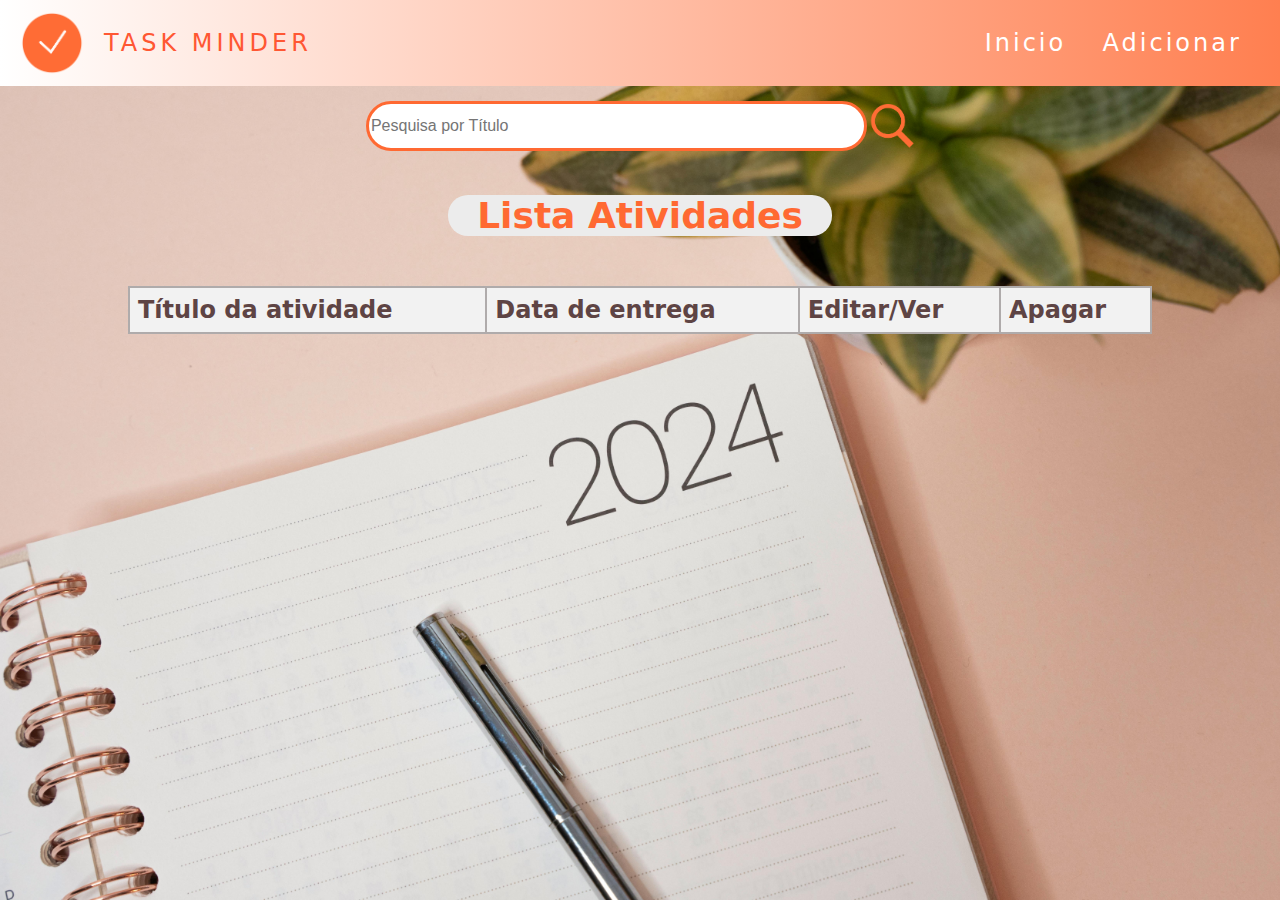
==== editar.html @ c5682b9c "Add files via upload" ====
<!DOCTYPE html>
<html lang="pt-BR">

<head>
    <meta charset="UTF-8">
    <meta name="viewport" content="width=device-width, initial-scale=1.0">
    <link rel="stylesheet" href="style.css">
    <script src="script.js" defer></script>

    <title>Editar Atividades</title>
</head>

<body>

    <!--Área da navbar-->
    <header>
        <nav>

            <div class="logo-container">
                <img class="logo" src="imagens/logo.png" alt="logo" title="logo">
                <a class="logo1" class="all_link">Task Minder</a>
            </div>
            <ul class="nav-list">
                <li><a class="nav-link" href="index.html">Inicio</a></li>
                <li><a class="nav-link" href="cadastro.html">Adicionar</a></li>
            </ul>
        </nav>
    </header>

    <main>
        <!--Corpo da página-->
        <center>
            <div class="Titulo">
                <h2>Editar Atividades</h2>
            </div>
        </center>


        <!--Container com formulário de editar-->
        <div id="container">
            <div id="container-form">
                <form id="atividade_form">
                    <label for="atividade">Titulo Atividade</label>
                    <input type="text" id="nome-atividade" placeholder="Título da atividade" required>
                    <br>
                    <label for="atividade">Data de entrega</label>
                    <input type="date" id="data-atividade" required>

                    <p>Descrição</p>
                    <textarea id="descricao" required></textarea>
                    <br>
                    <button class="botao" type="submit">Atualizar</button>
                </form>
            </div>
        </div>

    </main>
</body>

</html>
---- style.css ----
/*Todas as páginas*/

body {
    width: 100%;
    height: 100vh;
    margin: 0;
    font-family: system-ui, -apple-system, BlinkMacSystemFont, 'Segoe UI', Roboto, Oxygen, Ubuntu, Cantarell, 'Open Sans', 'Helvetica Neue', sans-serif;
    font-size: 24px;
    background-color: #ececec;
    background-size: 100%;
    opacity: 0;
    transition: opacity 0.7s ease-in-out;
    background-image: url('fundo/fundo.jpg');
    background-repeat: no-repeat;
    background-size: cover; 
}

body.loaded {
    opacity: 1;
}

nav {
    display: flex;
    align-items: center;
    font-family: system-ui, -apple-system, BlinkMacSystemFont, 'Segoe UI', Roboto, Oxygen, Ubuntu, Cantarell, 'Open Sans', 'Helvetica Neue', sans-serif;
    background-image: linear-gradient(to right, #FFFFFF, #FF7F50);
    height: 9.5vh;
    padding: 0 20px;
}

.logo-container {
    display: flex;
    align-items: center;
    margin-right: auto;
}

.logo {
    width: 64px;
    height: 64px;
    max-width: 80px;
    max-height: 80px;
    padding: 0;
    margin: 0;
}

.logo1 {
    font-size: 24px;
    text-transform: uppercase;
    letter-spacing: 4px;
    color: #FF5733;
    text-decoration: none;
    margin-left: 20px;
}

.nav-list {
    list-style: none;
    display: flex;
    justify-content: space-around;
    flex-grow: 0.1;
    margin: 0;
    padding: 0;
}

.nav-list li {
    letter-spacing: 3px;
    margin: 0;
}

.nav-link {
    color: #ffffff;
    text-decoration: none;
    transition: 0.3s;
}

.nav-link:hover {
    opacity: 0.7;
}

#videoBack {
    position: fixed;
    right: 0;
    bottom: 0;
    min-height: 100%;
    min-width: 100%;
    z-index: -1;
}

.Titulo{
    width: 30%;
    height: 10%;
    max-width: 500px;
    min-width: 200px;
    text-align: center;
    color: #ff8000;
    z-index: 0;
    background-color: #ececec;  
    border-radius: 20px;
}

.Titulo h2{
    color: #ff6932;
}



/*Página de cadastro e edição*/


.container {
    width: 100%;
    margin: 0 auto;
    display: flex;
    align-items: center;
    justify-content: center;
}

#container {
    width: 100%;
    height: 70%;
    display: flex;
    align-items: center;
    justify-content: center;
    margin-top: 3%;
}

#container-form {
    width: 40%;
    height: 90%;
    min-width: 450px;
    min-height: 500px;
    background-color: #FFCC99;
    border-radius: 10px;
    z-index: 0;
}

#atividade-form {
    display: flex;
    align-items: center;
    justify-content: center;
    flex-direction: column;
    padding-top: 3%;
}

#atividade_form {
    display: flex;
    align-items: center;
    justify-content: center;
    flex-direction: column;
    padding-top: 3%;
}

input {
    width: 50%;
    height: 40%;
    min-height: 40px;
    min-width: 100px;
    max-width: 400px;
    max-height: 340px;
    font-size: 16px;
    border-radius: 20px;
    border: solid #ff6932 3px;
}

textarea {
    width: 50%;
    height: 40%;
    max-height: 100px;
    max-width: 400px;
    min-height: 100px;
    min-width: 300px;
    font-family: Arial, Helvetica, sans-serif;
    border-radius: 10px;
    border: solid #fc6731 3px;
}

.botao {
    width: 20%;
    height: 10%;
    min-width: 100px;
    min-height: 50px;
    font-size: 18px;
    padding: 5px 10px;
    transition: background-color 1s ease;
    cursor: pointer;
    border-radius: 10px;
    background-color: #FF5733;
    color: white;
    border: none;
}

button:hover {
    background-color: rgb(251, 251, 251);
    color: rgb(0, 0, 0);
}


/*Página principal*/

#pesquisa_container {
    width: 98.68%;
    display: flex; 
    justify-content: center; 
    align-items: center; 
    padding: 10px;
}

#pesquisa_form{
    width: 100%;
    display: flex;
    align-items: center;
    justify-content: center;
    padding: 5px;
}

#pesquisar {
    height: 30%; 
    width: 40%; 
    min-height: 50px;
    min-width: 300px;
    max-width: 1000px;
    font-size: 16px;
    border-radius: 25px;
    border: solid #ff6932 3px;
    box-sizing: border-box; 
}

#pesquisa_container button {
    background-color: transparent;
    border: none;
    cursor: pointer;
    padding: 0; 
    display: flex; 
    align-items: center; /
}

.lupa {
    width: 50px; 
    height: 50px; 
    transition: opacity 0.5s ease;
}

.lupa:hover{
    opacity: 0.7;
}


table {
    width: 80%;
    border-collapse: collapse;
    margin-top: 20px;
    
}

table, th, td {
    border: 2px solid #afabab;
    color: #5e4444;
    text-align: center;
   
}

th, td {
    padding: 8px;
    text-align: left;
}

th {
    background-color: #f2f2f2;
    border: solid #afabab 2px;
    
}

td {
    border: solid #afabab 2px;
    background-color: #f2f2f2;
    
}

.all_link {
    background-color: transparent;
    cursor: pointer;
    transition: transform 0.8s ease;
}

.all_link:hover {
    transform: scale(1.1);
}

.visivel {
    opacity: 1;
    transition: opacity 1s ease-in-out;
}

.oculto{
    opacity: 0;
}
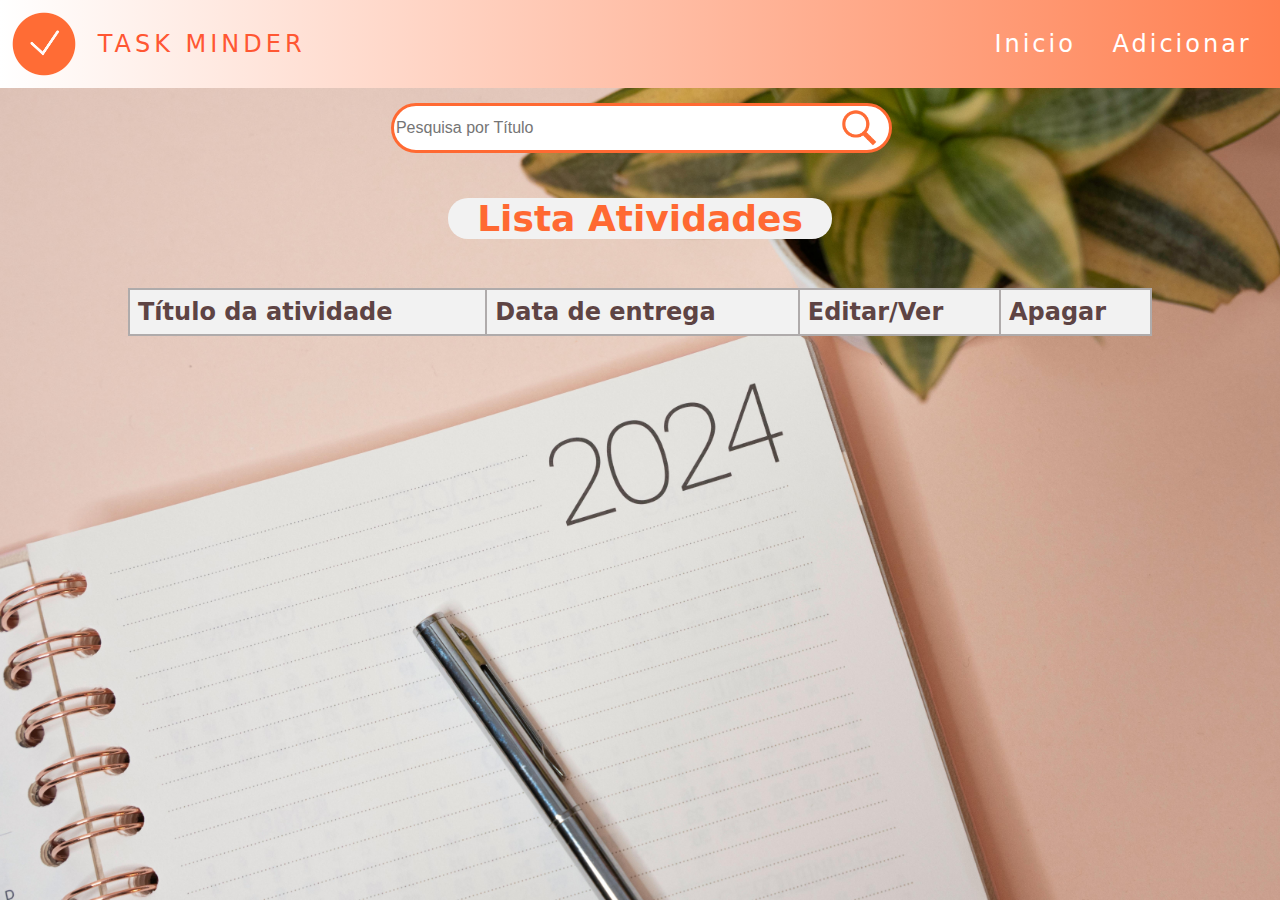
==== commit e0c5b0cd: "Add files via upload" ====
--- a/editar.html
+++ b/editar.html
@@ -15,7 +15,6 @@
     <!--Área da navbar-->
     <header>
         <nav>
-
             <div class="logo-container">
                 <img class="logo" src="imagens/logo.png" alt="logo" title="logo">
                 <a class="logo1" class="all_link">Task Minder</a>
--- a/style.css
+++ b/style.css
@@ -13,19 +13,22 @@
     background-image: url('fundo/fundo.jpg');
     background-repeat: no-repeat;
     background-size: cover; 
+    z-index: 0;
 }
 
 body.loaded {
     opacity: 1;
 }
 
+/* Estilo da barra de navegação */
 nav {
     display: flex;
     align-items: center;
     font-family: system-ui, -apple-system, BlinkMacSystemFont, 'Segoe UI', Roboto, Oxygen, Ubuntu, Cantarell, 'Open Sans', 'Helvetica Neue', sans-serif;
     background-image: linear-gradient(to right, #FFFFFF, #FF7F50);
-    height: 9.5vh;
-    padding: 0 20px;
+    height: 14%;
+    padding: 10px 10px;
+    position: relative;
 }
 
 .logo-container {
@@ -35,12 +38,10 @@
 }
 
 .logo {
-    width: 64px;
-    height: 64px;
+    width: 22%;
+    height: 22%;
     max-width: 80px;
     max-height: 80px;
-    padding: 0;
-    margin: 0;
 }
 
 .logo1 {
@@ -59,6 +60,7 @@
     flex-grow: 0.1;
     margin: 0;
     padding: 0;
+
 }
 
 .nav-list li {
@@ -76,13 +78,46 @@
     opacity: 0.7;
 }
 
-#videoBack {
-    position: fixed;
-    right: 0;
-    bottom: 0;
-    min-height: 100%;
-    min-width: 100%;
-    z-index: -1;
+.menu-btn {
+    display: none;
+    font-size: 30px;
+    color: #ffffff;
+    cursor: pointer;
+    margin-left: auto;
+}
+
+@media (max-width: 768px) {
+    .nav-list {
+        flex-direction: column;
+        background-color: #FF7F50;
+        position: absolute;
+        top: 100%;
+        left: 0;
+        width: 100%;
+        opacity: 0;
+        max-height: 0;
+        overflow: hidden;
+        transition: max-height 0.5s ease-out, opacity 0.5s ease-out;
+    }
+
+    .nav-list li {
+        text-align: center;
+        padding: 15px;
+        border-bottom: none;
+    }
+
+    .nav-link {
+        color: white;
+    }
+    
+    .menu-btn {
+        display: block;
+    }
+
+    .nav-list.active {
+        opacity: 1;
+        max-height: 500px;
+    }
 }
 
 .Titulo{
@@ -93,7 +128,7 @@
     text-align: center;
     color: #ff8000;
     z-index: 0;
-    background-color: #ececec;  
+    background-color: #f2f2f2;  
     border-radius: 20px;
 }
 
@@ -159,6 +194,7 @@
     font-size: 16px;
     border-radius: 20px;
     border: solid #ff6932 3px;
+    outline: none;
 }
 
 textarea {
@@ -171,6 +207,7 @@
     font-family: Arial, Helvetica, sans-serif;
     border-radius: 10px;
     border: solid #fc6731 3px;
+    outline: none;
 }
 
 .botao {
@@ -222,45 +259,32 @@
     border-radius: 25px;
     border: solid #ff6932 3px;
     box-sizing: border-box; 
-}
-
-#pesquisa_container button {
-    background-color: transparent;
-    border: none;
-    cursor: pointer;
-    padding: 0; 
-    display: flex; 
-    align-items: center; /
-}
-
-.lupa {
-    width: 50px; 
-    height: 50px; 
-    transition: opacity 0.5s ease;
-}
-
-.lupa:hover{
-    opacity: 0.7;
-}
-
+    background-image: url('imagens/lupa.png');
+    background-position: right 10px center; 
+    background-repeat: no-repeat; 
+    background-size: 40px 40px; 
+    padding-right: 40px; 
+    outline: none;
+}
 
 table {
     width: 80%;
     border-collapse: collapse;
     margin-top: 20px;
-    
+    border-radius: 20px;
 }
 
 table, th, td {
     border: 2px solid #afabab;
     color: #5e4444;
     text-align: center;
-   
 }
 
 th, td {
     padding: 8px;
     text-align: left;
+    background-color: #5e4444;
+    
 }
 
 th {
